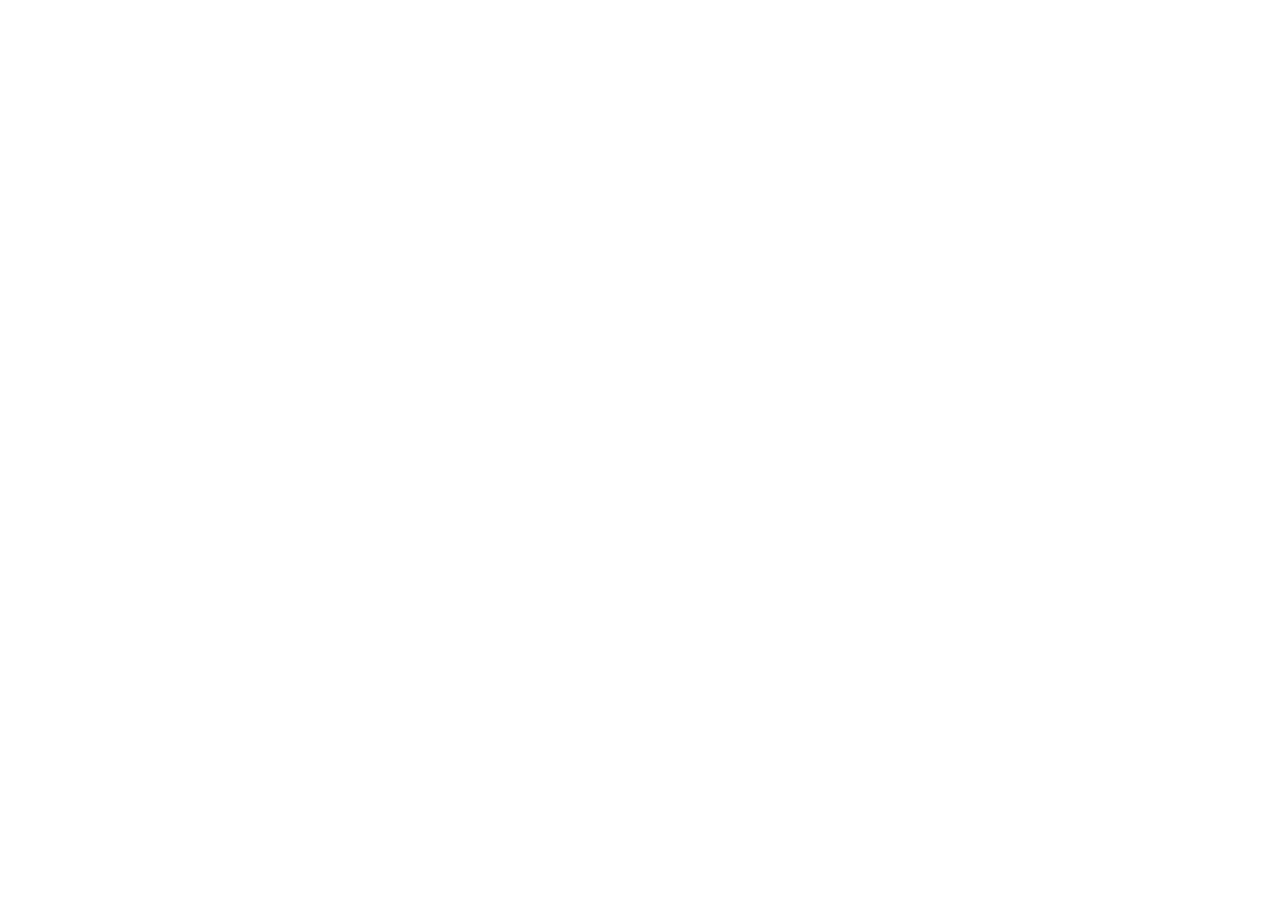
==== cloud/index.html @ 10f80a92 "d3.v5.min.js" ====
﻿
<head>
    <meta charset="UTF-8" />
    <meta name="viewport" content="width=device-width, initial-scale=1.0" />
    <meta http-equiv="X-UA-Compatible" content="ie=edge" />
    <title>Word Cloud</title>

    <!--<link href="https://fonts.googleapis.com/css?family=Open+Sans" rel="stylesheet" href="MqebJZ.css">-->
    <!--<link rel="stylesheet" href="MqebJZ.css">-->
</head>
<body>
    <div id='layout'>
        <!-- <h2>Bar chart example</h2> -->
        <div id='container'>
            <svg />
        </div>
    </div>

</body>
<script type="text/javascript" src="d3.v5.min.js"></script>
<script type="text/javascript" src="cloud.min.js"></script>
<script type="text/javascript" src="browserify.js"></script>
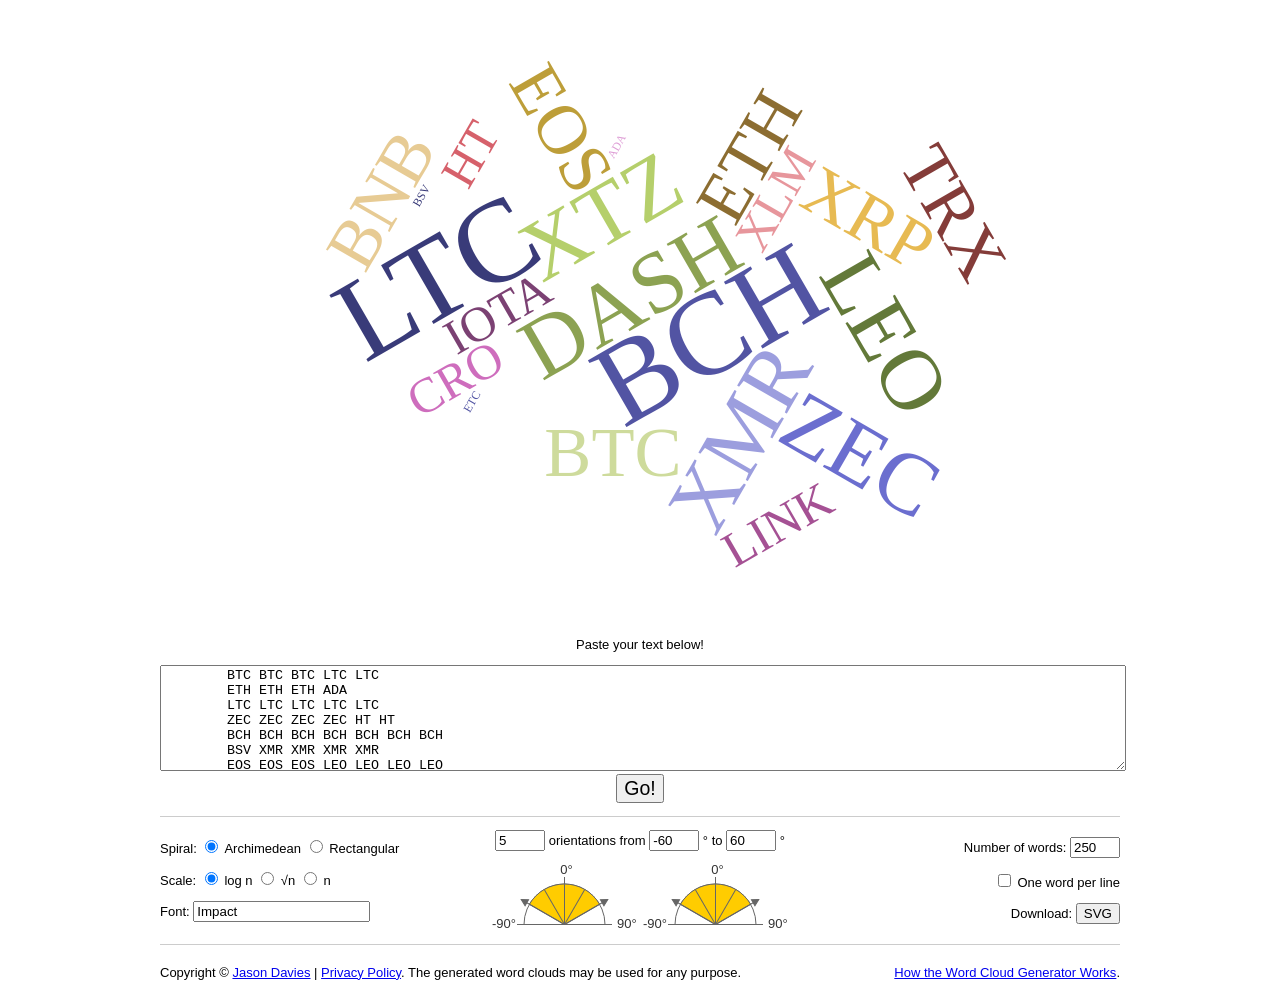
==== commit 3ebcf102: "cloud support" ====
--- a/cloud/index.html
+++ b/cloud/index.html
@@ -1,22 +1,159 @@
-﻿
-<head>
-    <meta charset="UTF-8" />
-    <meta name="viewport" content="width=device-width, initial-scale=1.0" />
-    <meta http-equiv="X-UA-Compatible" content="ie=edge" />
-    <title>Word Cloud</title>
+﻿<!DOCTYPE html>
+<html><head>
+    <meta http-equiv="Content-Type" content="text/html; charset=UTF-8">
+    <title>Word Cloud Generator</title>
+    <style>
 
-    <!--<link href="https://fonts.googleapis.com/css?family=Open+Sans" rel="stylesheet" href="MqebJZ.css">-->
-    <!--<link rel="stylesheet" href="MqebJZ.css">-->
+        body {
+            position: relative;
+            font-family: "Helvetica Neue", sans-serif;
+            width: 960px;
+            margin: auto;
+            margin-bottom: 1em;
+            margin-top: 20px;
+        }
+
+        #presets a {
+            border-left: solid #666 1px;
+            padding: 0 10px;
+        }
+
+            #presets a.first {
+                border-left: none;
+            }
+
+        #keyword {
+            width: 300px;
+        }
+
+        #fetcher {
+            width: 500px;
+        }
+
+        #keyword, #go {
+            font-size: 1.5em;
+        }
+
+        #text {
+            width: 100%;
+            height: 100px;
+        }
+
+        p.copy {
+            font-size: small;
+        }
+
+        #form {
+            font-size: small;
+            position: relative;
+        }
+
+        hr {
+            border: none;
+            border-bottom: solid #ccc 1px;
+        }
+
+        a.active {
+            text-decoration: none;
+            color: #000;
+            font-weight: bold;
+            cursor: text;
+        }
+
+        #angles line, #angles path, #angles circle {
+            stroke: #666;
+        }
+
+        #angles text {
+            fill: #333;
+        }
+
+        #angles path.drag {
+            fill: #666;
+            cursor: move;
+        }
+
+        #angles {
+            text-align: center;
+            margin: 0 auto;
+            width: 350px;
+        }
+
+            #angles input, #max {
+                width: 42px;
+            }
+    </style>
+
 </head>
+
 <body>
-    <div id='layout'>
-        <!-- <h2>Bar chart example</h2> -->
-        <div id='container'>
-            <svg />
-        </div>
+    <div id="vis">
     </div>
 
-</body>
-<script type="text/javascript" src="d3.v5.min.js"></script>
-<script type="text/javascript" src="cloud.min.js"></script>
-<script type="text/javascript" src="browserify.js"></script>+<form id="form">
+
+<p style="position: absolute; right: 0px; top: 0px; display: none;" id="status">202/202</p>
+
+<div style="text-align: center">
+  <div id="presets"></div>
+  <div id="custom-area">
+    <p><label for="text">Paste your text below!</label>
+    </p><p><textarea id="text">
+        BTC BTC BTC LTC LTC
+        ETH ETH ETH ADA
+        LTC LTC LTC LTC LTC 
+        ZEC ZEC ZEC ZEC HT HT 
+        BCH BCH BCH BCH BCH BCH BCH
+        BSV XMR XMR XMR XMR
+        EOS EOS EOS LEO LEO LEO LEO
+        DASH DASH DASH DASH
+        XRP XRP XRP XLM XLM 
+        IOTA IOTA XTZ XTZ XTZ XTZ
+        BNB BNB BNB LINK LINK
+        TRX TRX TRX CRO CRO ETC 
+    </textarea>
+    <button id="go" type="submit">Go!</button>
+  </p></div>
+</div>
+
+<hr>
+
+<div style="float: right; text-align: right">
+  <p><label for="max">Number of words:</label> <input type="number" value="250" min="1" id="max">
+  </p><p><label for="per-line"><input type="checkbox" id="per-line"> One word per line</label>
+  <!--<p><label for="colours">Colours:</label> <a href="#" id="random-palette">get random palette</a>-->
+  </p><p><label>Download:</label>
+    <button id="download-svg">SVG</button><!-- |
+    <a id="download-png" href="#">PNG</a>-->
+</p></div>
+
+<div style="float: left">
+  <p><label>Spiral:</label>
+    <label for="archimedean"><input type="radio" name="spiral" id="archimedean" value="archimedean" checked="checked"> Archimedean</label>
+    <label for="rectangular"><input type="radio" name="spiral" id="rectangular" value="rectangular"> Rectangular</label>
+  </p><p><label for="scale">Scale:</label>
+    <label for="scale-log"><input type="radio" name="scale" id="scale-log" value="log" checked="checked"> log n</label>
+    <label for="scale-sqrt"><input type="radio" name="scale" id="scale-sqrt" value="sqrt"> √n</label>
+    <label for="scale-linear"><input type="radio" name="scale" id="scale-linear" value="linear"> n</label>
+  </p><p><label for="font">Font:</label> <input type="text" id="font" value="Impact">
+</p></div>
+
+<div id="angles">
+  <p><input type="number" id="angle-count" value="5" min="1"> <label for="angle-count">orientations</label>
+    <label for="angle-from">from</label> <input type="number" id="angle-from" value="-60" min="-90" max="90"> °
+    <label for="angle-to">to</label> <input type="number" id="angle-to" value="60" min="-90" max="90"> °
+</p><svg width="151" height="70.5"><g transform="translate(75.5,60.5)"><path d="M -40.5 0 A 40.5 40.5 0 0 1 40.5 0" style="fill: none;"></path><line x1="-47.5" x2="47.5"></line><line y2="-47.5"></line><text dy=".3em" text-anchor="end" transform="rotate(0)translate(-50.5)rotate(0)translate(2)">-90°</text><text text-anchor="middle" transform="rotate(90)translate(-50.5)rotate(-90)translate(2)">0°</text><text dy=".3em" text-anchor="start" transform="rotate(180)translate(-50.5)rotate(-180)translate(2)">90°</text><path class="angle" d="M-35.07402885326976,-20.250000000000014A40.5,40.5 0 0,1 35.074028853269766,-20.25L0,0Z" style="fill: rgb(255, 204, 0);"></path><line class="angle" transform="rotate(30)" x2="-45.5"></line><line class="angle" transform="rotate(60)" x2="-40.5"></line><line class="angle" transform="rotate(90)" x2="-40.5"></line><line class="angle" transform="rotate(120)" x2="-40.5"></line><line class="angle" transform="rotate(150)" x2="-45.5"></line><path class="drag" d="M-9.5,0L-3,3.5L-3,-3.5Z" transform="rotate(30)translate(-40.5)"></path><path class="drag" d="M-9.5,0L-3,3.5L-3,-3.5Z" transform="rotate(150)translate(-40.5)"></path></g></svg></div>
+
+<hr style="clear: both">
+
+<p style="float: right"><a href="https://www.jasondavies.com/wordcloud/about/">How the Word Cloud Generator Works</a>.
+</p><p style="float: left">Copyright © <a href="http://www.jasondavies.com/">Jason Davies</a> | <a href="https://www.jasondavies.com/privacy/">Privacy Policy</a>. The generated word clouds may be used for any purpose.
+
+</p></form>
+
+
+<script src="./files/d3.min.js"></script>
+<script src="./files/cloud.min.js"></script>
+<form action="https://www.jasondavies.com/echo" target="_blank" method="POST">
+<input type="hidden" name="content-type"><input type="hidden" name="echo">
+</form>
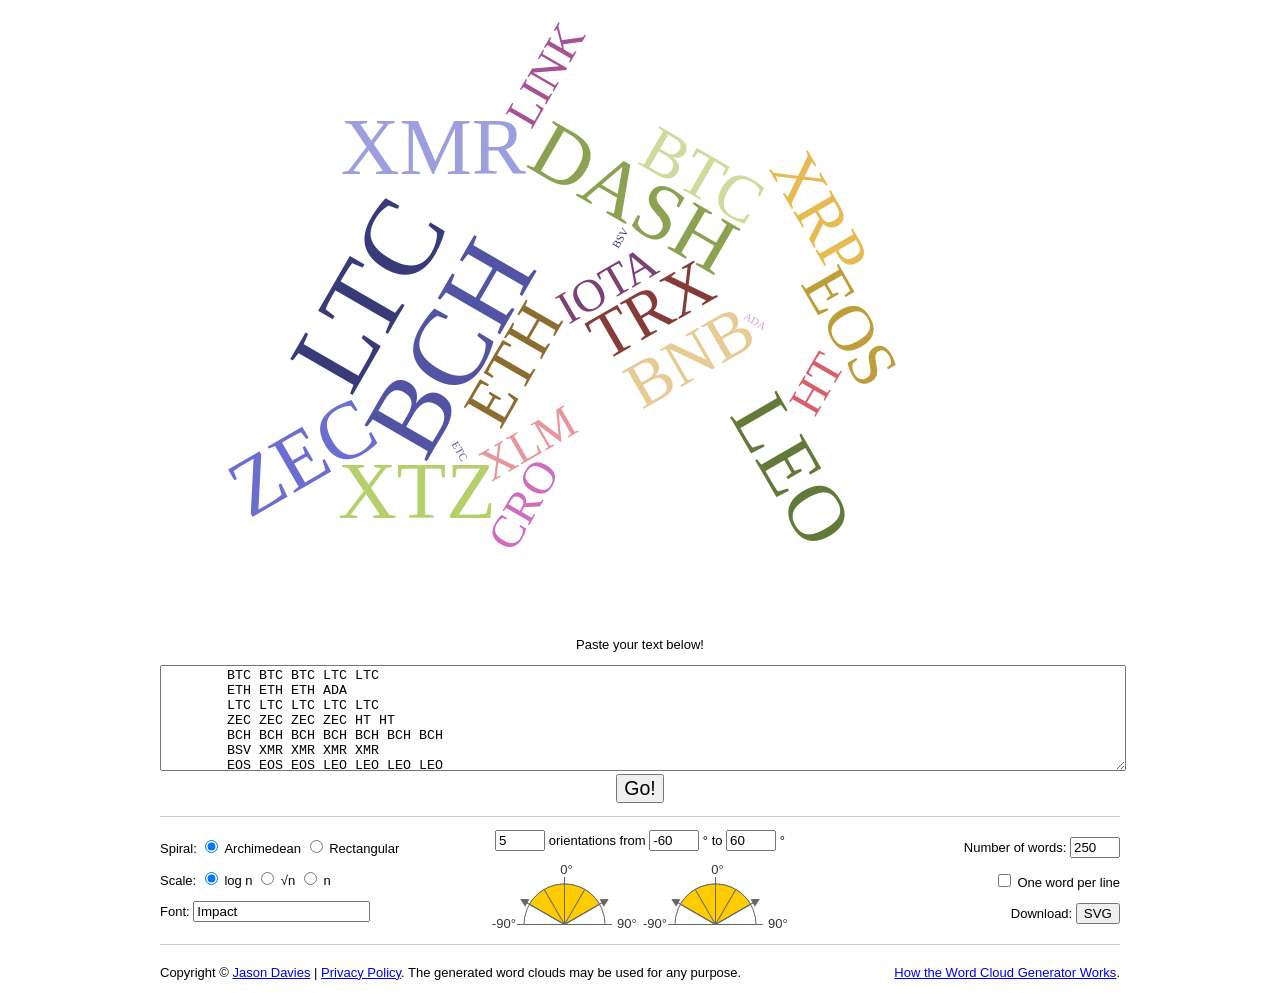
==== commit de885f9e: "cloud.js" ====
--- a/cloud/index.html
+++ b/cloud/index.html
@@ -153,7 +153,7 @@
 
 
 <script src="./files/d3.min.js"></script>
-<script src="./files/cloud.min.js"></script>
+<script src="./files/cloud.js"></script>
 <form action="https://www.jasondavies.com/echo" target="_blank" method="POST">
 <input type="hidden" name="content-type"><input type="hidden" name="echo">
 </form>
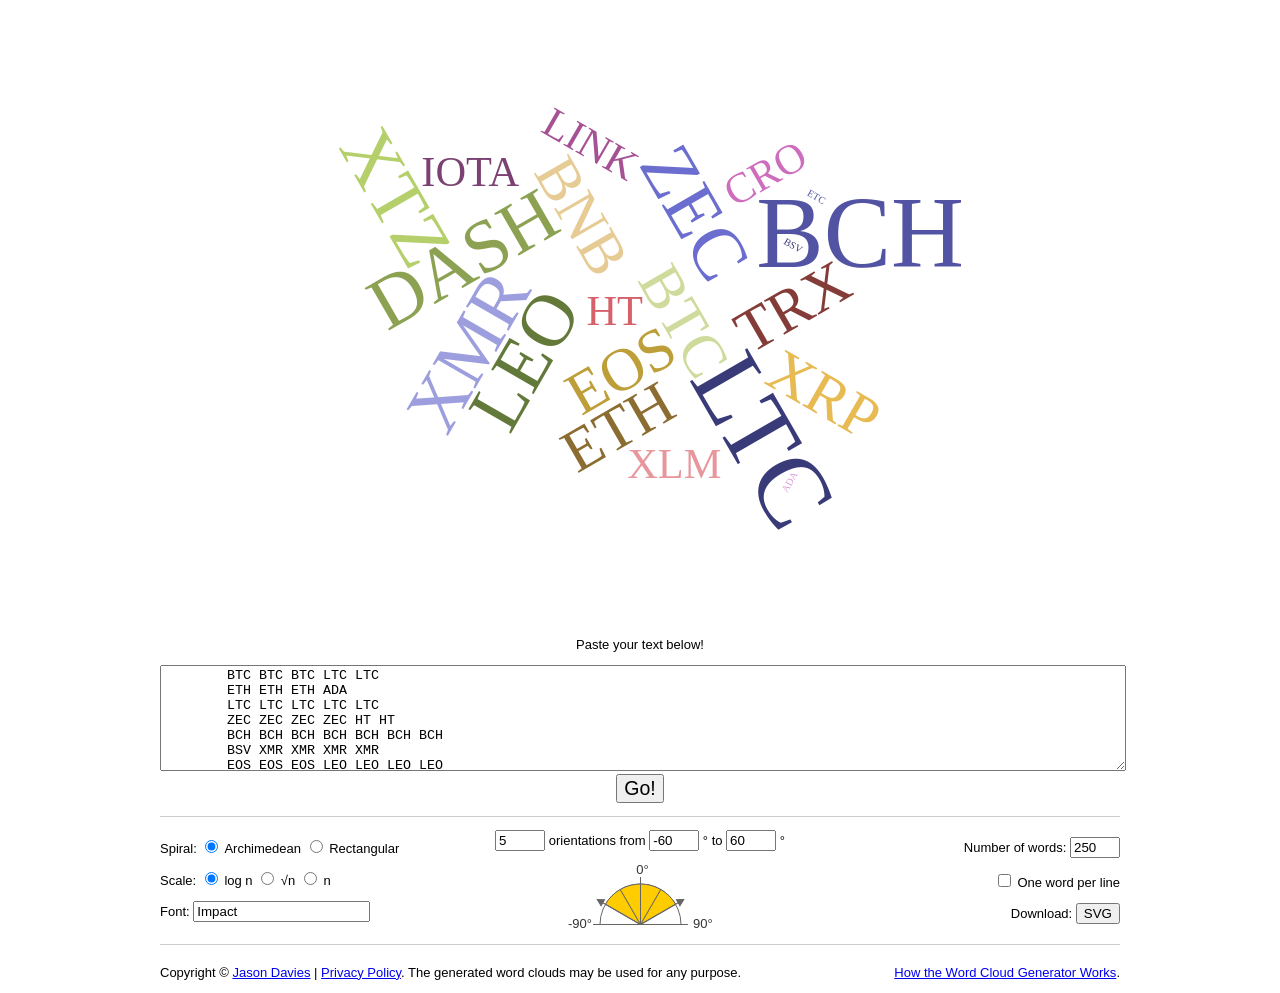
==== commit 90815204: "angel svg" ====
--- a/cloud/index.html
+++ b/cloud/index.html
@@ -142,7 +142,8 @@
   <p><input type="number" id="angle-count" value="5" min="1"> <label for="angle-count">orientations</label>
     <label for="angle-from">from</label> <input type="number" id="angle-from" value="-60" min="-90" max="90"> °
     <label for="angle-to">to</label> <input type="number" id="angle-to" value="60" min="-90" max="90"> °
-</p><svg width="151" height="70.5"><g transform="translate(75.5,60.5)"><path d="M -40.5 0 A 40.5 40.5 0 0 1 40.5 0" style="fill: none;"></path><line x1="-47.5" x2="47.5"></line><line y2="-47.5"></line><text dy=".3em" text-anchor="end" transform="rotate(0)translate(-50.5)rotate(0)translate(2)">-90°</text><text text-anchor="middle" transform="rotate(90)translate(-50.5)rotate(-90)translate(2)">0°</text><text dy=".3em" text-anchor="start" transform="rotate(180)translate(-50.5)rotate(-180)translate(2)">90°</text><path class="angle" d="M-35.07402885326976,-20.250000000000014A40.5,40.5 0 0,1 35.074028853269766,-20.25L0,0Z" style="fill: rgb(255, 204, 0);"></path><line class="angle" transform="rotate(30)" x2="-45.5"></line><line class="angle" transform="rotate(60)" x2="-40.5"></line><line class="angle" transform="rotate(90)" x2="-40.5"></line><line class="angle" transform="rotate(120)" x2="-40.5"></line><line class="angle" transform="rotate(150)" x2="-45.5"></line><path class="drag" d="M-9.5,0L-3,3.5L-3,-3.5Z" transform="rotate(30)translate(-40.5)"></path><path class="drag" d="M-9.5,0L-3,3.5L-3,-3.5Z" transform="rotate(150)translate(-40.5)"></path></g></svg></div>
+</p>
+</div>
 
 <hr style="clear: both">
 
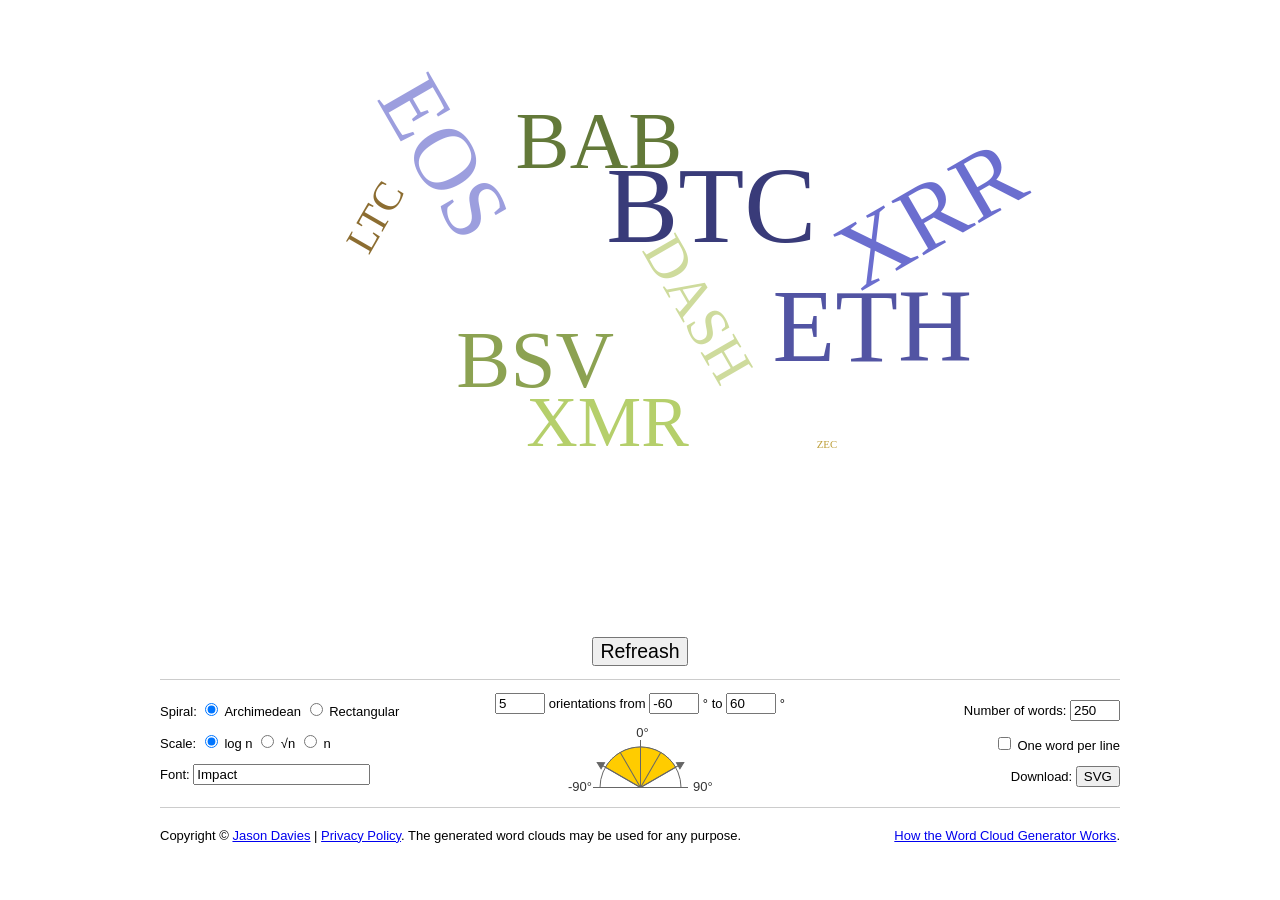
==== commit 27d33e7b: "json load" ====
--- a/cloud/index.html
+++ b/cloud/index.html
@@ -97,8 +97,8 @@
 <div style="text-align: center">
   <div id="presets"></div>
   <div id="custom-area">
-    <p><label for="text">Paste your text below!</label>
-    </p><p><textarea id="text">
+    <p><!--<label for="text">Paste your text below!</label>-->
+    </p><p><!--<textarea id="text">
         BTC BTC BTC LTC LTC
         ETH ETH ETH ADA
         LTC LTC LTC LTC LTC 
@@ -111,8 +111,8 @@
         IOTA IOTA XTZ XTZ XTZ XTZ
         BNB BNB BNB LINK LINK
         TRX TRX TRX CRO CRO ETC 
-    </textarea>
-    <button id="go" type="submit">Go!</button>
+    </textarea>-->
+    <button id="go" type="submit">Refreash</button>
   </p></div>
 </div>
 
